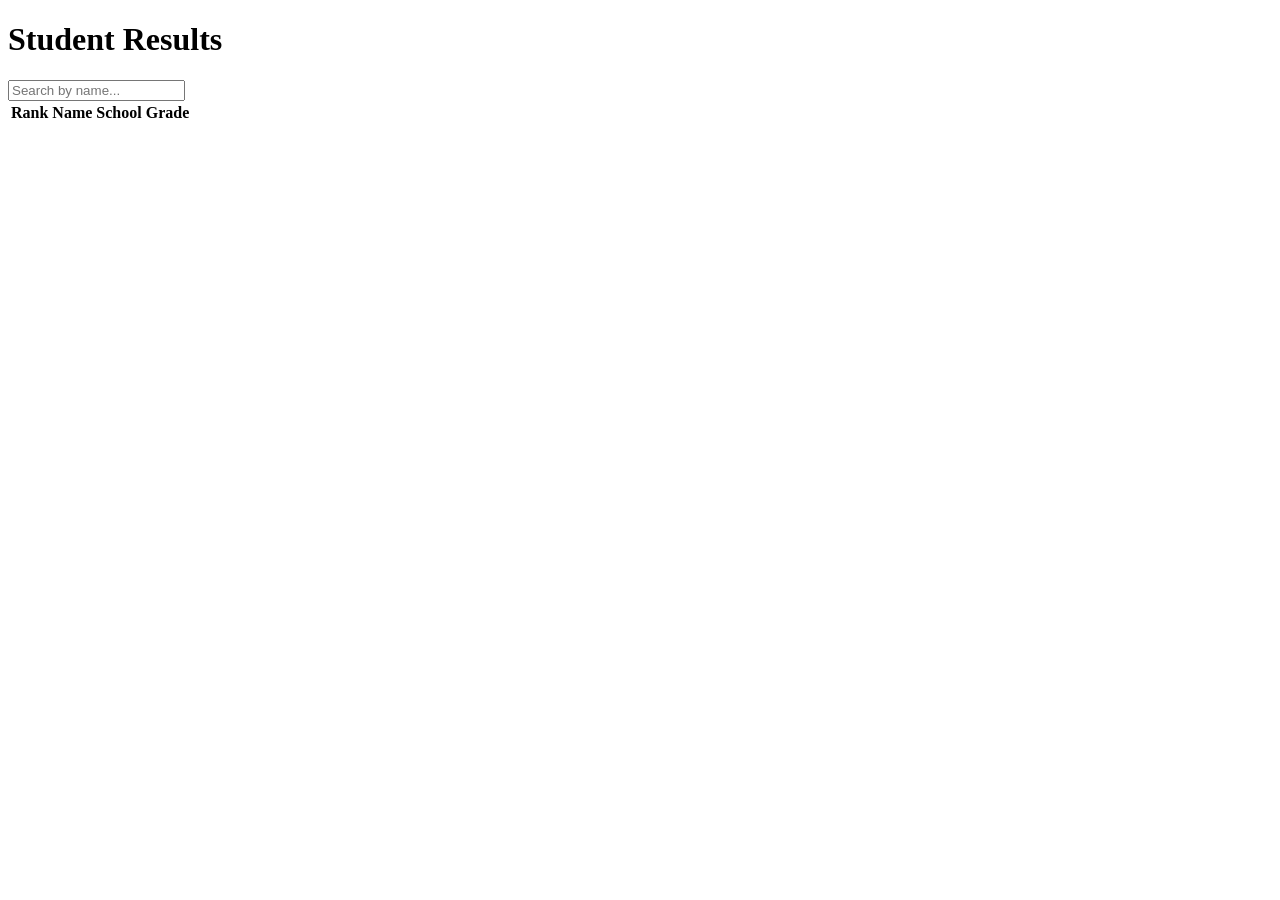
==== index.html @ 593d4961 "Create index.html" ====
<!DOCTYPE html>
<html lang="en">
<head>
    <meta charset="UTF-8">
    <title>Result Page</title>
    <link rel="stylesheet" href="style.css">
</head>
<body>

    <div class="container">
        <h1>Student Results</h1>

        <input type="text" id="searchInput" placeholder="Search by name..." />

        <table id="resultTable">
            <thead>
                <tr>
                    <th>Rank</th>
                    <th>Name</th>
                    <th>School</th>
                    <th>Grade</th>
                </tr>
            </thead>
            <tbody>
                <!-- Data will come from JS -->
            </tbody>
        </table>
    </div>

    <script src="script.js"></script>
</body>
</html>
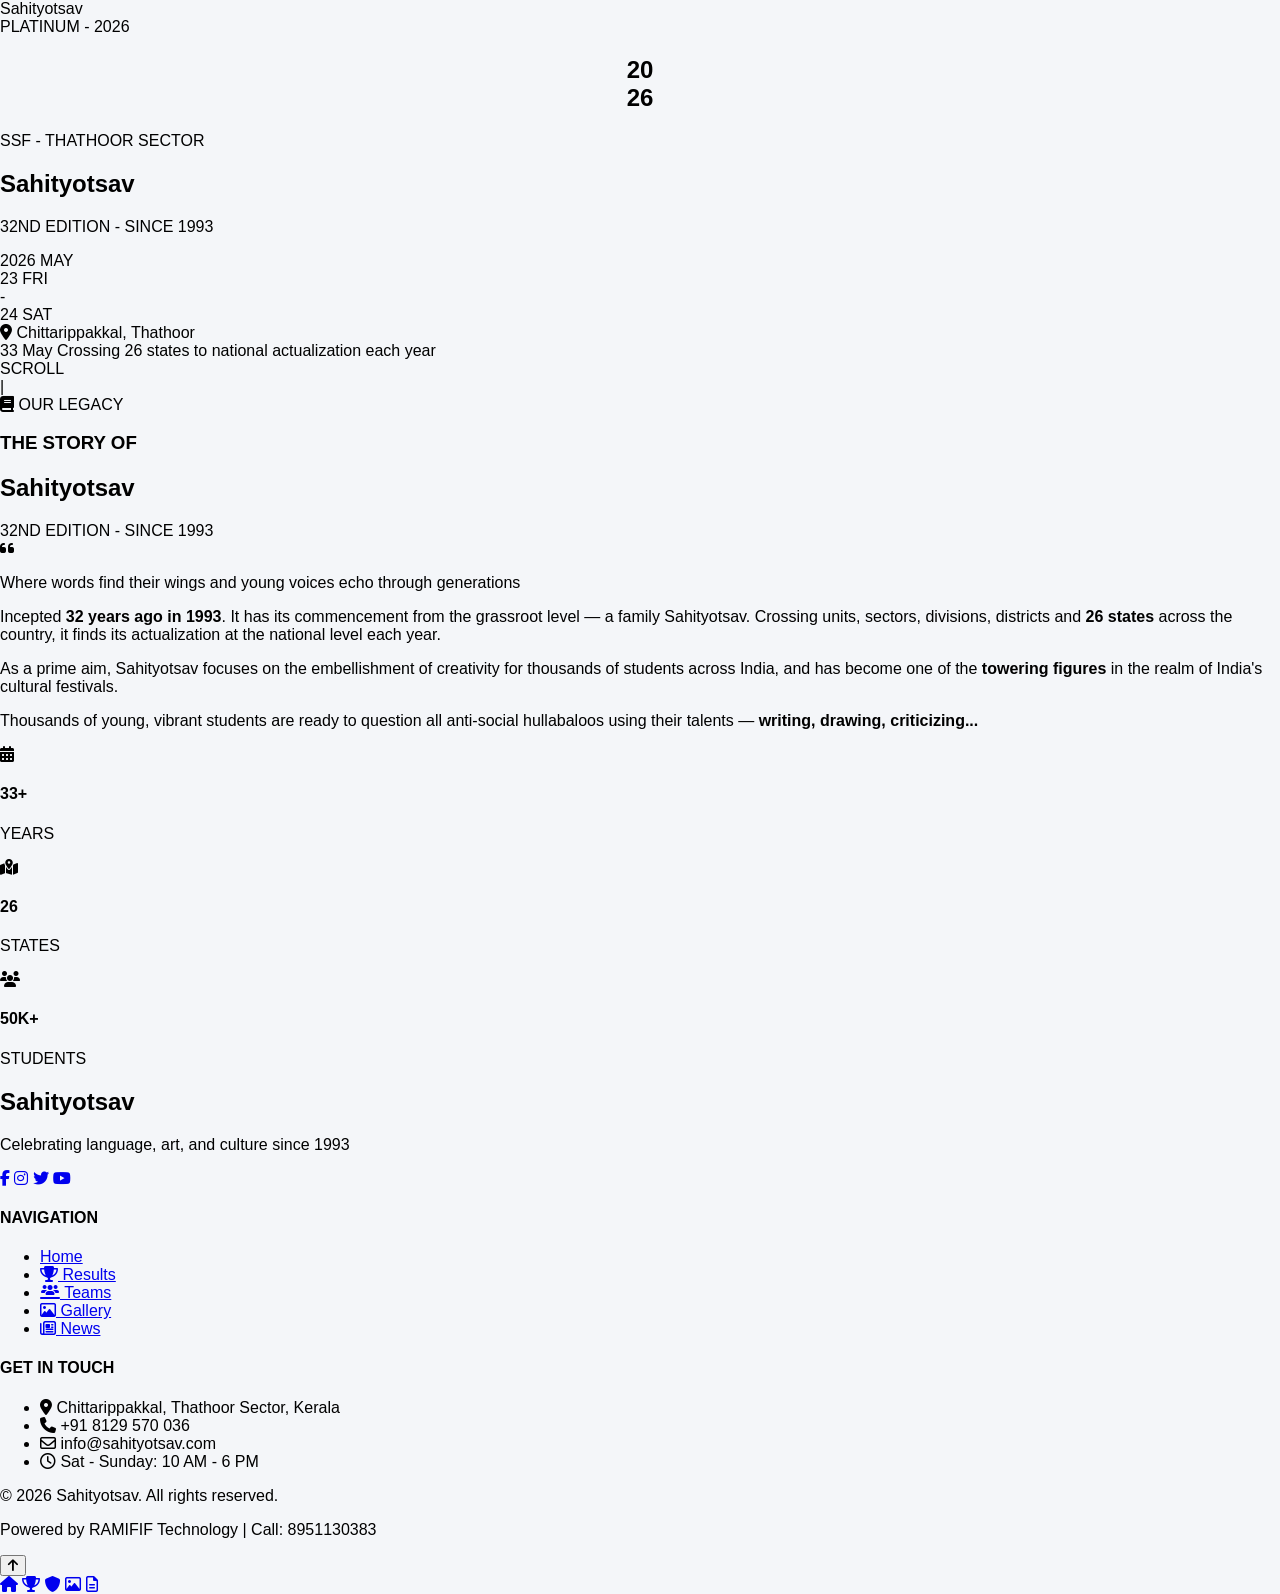
==== commit cdf308ac: "Update index.html" ====
--- a/index.html
+++ b/index.html
@@ -2,31 +2,156 @@
 <html lang="en">
 <head>
     <meta charset="UTF-8">
-    <title>Result Page</title>
+    <meta name="viewport" content="width=device-width, initial-scale=1.0">
+    <title>Sahityotsav 2026</title>
     <link rel="stylesheet" href="style.css">
+    <!-- Google Fonts -->
+    <link href="https://fonts.googleapis.com/css2?family=Great+Vibes&family=Inter:wght@300;400;600;800&family=Playfair+Display:wght@900&display=swap" rel="stylesheet">
+    <!-- FontAwesome for Icons -->
+    <link rel="stylesheet" href="https://cdnjs.cloudflare.com/ajax/libs/font-awesome/6.4.0/css/all.min.css">
 </head>
 <body>
 
-    <div class="container">
-        <h1>Student Results</h1>
+    <!-- Header -->
+    <header class="top-header">
+        <div class="logo-area">
+            <div class="logo-icon"></div>
+            <span class="brand-name">Sahityotsav</span>
+        </div>
+        <div class="header-right">
+            PLATINUM - 2026
+        </div>
+    </header>
 
-        <input type="text" id="searchInput" placeholder="Search by name..." />
+    <!-- Hero Section -->
+    <section class="hero">
+        <div class="mandala mandala-left"></div>
+        <div class="mandala mandala-right"></div>
+        
+        <h1 class="hero-year">20<br>26</h1>
+        <p class="subtitle">SSF - THATHOOR SECTOR</p>
+        
+        <h2 class="hero-brand">Sahityotsav</h2>
+        <p class="edition-text">32ND EDITION - SINCE 1993</p>
 
-        <table id="resultTable">
-            <thead>
-                <tr>
-                    <th>Rank</th>
-                    <th>Name</th>
-                    <th>School</th>
-                    <th>Grade</th>
-                </tr>
-            </thead>
-            <tbody>
-                <!-- Data will come from JS -->
-            </tbody>
-        </table>
-    </div>
+        <div class="date-card">
+            <div class="date-left">
+                <span class="year-small">2026</span>
+                <span class="month">MAY</span>
+            </div>
+            <div class="date-middle">
+                <span class="date-num">23</span>
+                <span class="day">FRI</span>
+            </div>
+            <div class="date-divider">-</div>
+            <div class="date-right">
+                <span class="date-num">24</span>
+                <span class="day">SAT</span>
+            </div>
+            <div class="location-bar">
+                <i class="fa-solid fa-location-dot"></i> Chittarippakkal, Thathoor
+            </div>
+        </div>
+
+        <div class="info-pill">
+            <span class="pill-highlight">33 May</span> Crossing 26 states to national actualization each year
+        </div>
+
+        <div class="scroll-indicator">
+            SCROLL <br> |
+        </div>
+    </section>
+
+    <!-- About / Story Section -->
+    <section class="about">
+        <div class="badge"><i class="fa-solid fa-book"></i> OUR LEGACY</div>
+        <h3 class="section-title">THE STORY OF</h3>
+        <h2 class="section-brand">Sahityotsav</h2>
+        <div class="badge badge-dark">32ND EDITION - SINCE 1993</div>
+
+        <div class="quote-block">
+            <i class="fa-solid fa-quote-left quote-icon"></i>
+            <p>Where words find their wings and young voices echo through generations</p>
+        </div>
+
+        <div class="text-content">
+            <p><span class="dropcap">I</span>ncepted <strong>32 years ago in 1993</strong>. It has its commencement from the grassroot level — a family Sahityotsav. Crossing units, sectors, divisions, districts and <strong>26 states</strong> across the country, it finds its actualization at the national level each year.</p>
+            <p>As a prime aim, Sahityotsav focuses on the embellishment of creativity for thousands of students across India, and has become one of the <strong>towering figures</strong> in the realm of India's cultural festivals.</p>
+            <p>Thousands of young, vibrant students are ready to question all anti-social hullabaloos using their talents — <strong>writing, drawing, criticizing...</strong></p>
+        </div>
+
+        <div class="stats-grid">
+            <div class="stat-item">
+                <i class="fa-solid fa-calendar-days"></i>
+                <h4>33+</h4>
+                <p>YEARS</p>
+            </div>
+            <div class="stat-item">
+                <i class="fa-solid fa-map-location-dot"></i>
+                <h4>26</h4>
+                <p>STATES</p>
+            </div>
+            <div class="stat-item">
+                <i class="fa-solid fa-users"></i>
+                <h4>50K+</h4>
+                <p>STUDENTS</p>
+            </div>
+        </div>
+    </section>
+
+    <!-- Footer -->
+    <footer class="main-footer">
+        <div class="footer-brand">
+            <h2>Sahityotsav</h2>
+            <p>Celebrating language, art, and culture since 1993</p>
+        </div>
+        <div class="social-icons">
+            <a href="#"><i class="fa-brands fa-facebook-f"></i></a>
+            <a href="#"><i class="fa-brands fa-instagram"></i></a>
+            <a href="#"><i class="fa-brands fa-twitter"></i></a>
+            <a href="#"><i class="fa-brands fa-youtube"></i></a>
+        </div>
+
+        <div class="footer-links-container">
+            <div class="footer-col">
+                <h4>NAVIGATION</h4>
+                <ul>
+                    <li><a href="#">Home</a></li>
+                    <li><a href="#"><i class="fa-solid fa-trophy"></i> Results</a></li>
+                    <li><a href="#"><i class="fa-solid fa-users-line"></i> Teams</a></li>
+                    <li><a href="#"><i class="fa-regular fa-image"></i> Gallery</a></li>
+                    <li><a href="#"><i class="fa-regular fa-newspaper"></i> News</a></li>
+                </ul>
+            </div>
+            <div class="footer-col">
+                <h4>GET IN TOUCH</h4>
+                <ul class="contact-info">
+                    <li><i class="fa-solid fa-location-dot"></i> Chittarippakkal, Thathoor Sector, Kerala</li>
+                    <li><i class="fa-solid fa-phone"></i> +91 8129 570 036</li>
+                    <li><i class="fa-regular fa-envelope"></i> info@sahityotsav.com</li>
+                    <li><i class="fa-regular fa-clock"></i> Sat - Sunday: 10 AM - 6 PM</li>
+                </ul>
+            </div>
+        </div>
+
+        <div class="footer-bottom">
+            <p>© 2026 Sahityotsav. All rights reserved.</p>
+            <p>Powered by <span class="highlight">RAMIFIF Technology</span> | Call: 8951130383</p>
+        </div>
+
+        <button id="backToTop" class="back-to-top"><i class="fa-solid fa-arrow-up"></i></button>
+    </footer>
+
+    <!-- Bottom Sticky Navigation -->
+    <nav class="bottom-nav">
+        <a href="#" class="nav-item active"><i class="fa-solid fa-house"></i></a>
+        <a href="#" class="nav-item"><i class="fa-solid fa-trophy"></i></a>
+        <a href="#" class="nav-item"><i class="fa-solid fa-shield"></i></a>
+        <a href="#" class="nav-item"><i class="fa-regular fa-image"></i></a>
+        <a href="#" class="nav-item"><i class="fa-regular fa-file-lines"></i></a>
+    </nav>
 
     <script src="script.js"></script>
 </body>
 </html>
+
--- a/style.css
+++ b/style.css
@@ -0,0 +1,51 @@
+body {
+    font-family: Arial, sans-serif;
+    background: #f4f6f9;
+    margin: 0;
+    padding: 0;
+}
+
+.container {
+    width: 90%;
+    max-width: 900px;
+    margin: 40px auto;
+    background: #fff;
+    padding: 20px;
+    border-radius: 10px;
+    box-shadow: 0 0 10px rgba(0,0,0,0.1);
+}
+
+h1 {
+    text-align: center;
+}
+
+#searchInput {
+    width: 100%;
+    padding: 10px;
+    margin-bottom: 15px;
+    border-radius: 5px;
+    border: 1px solid #ccc;
+}
+
+table {
+    width: 100%;
+    border-collapse: collapse;
+}
+
+th, td {
+    padding: 12px;
+    text-align: center;
+}
+
+th {
+    background-color: #007bff;
+    color: white;
+}
+
+tr:nth-child(even) {
+    background-color: #f2f2f2;
+}
+
+tr:hover {
+    background-color: #ddd;
+}
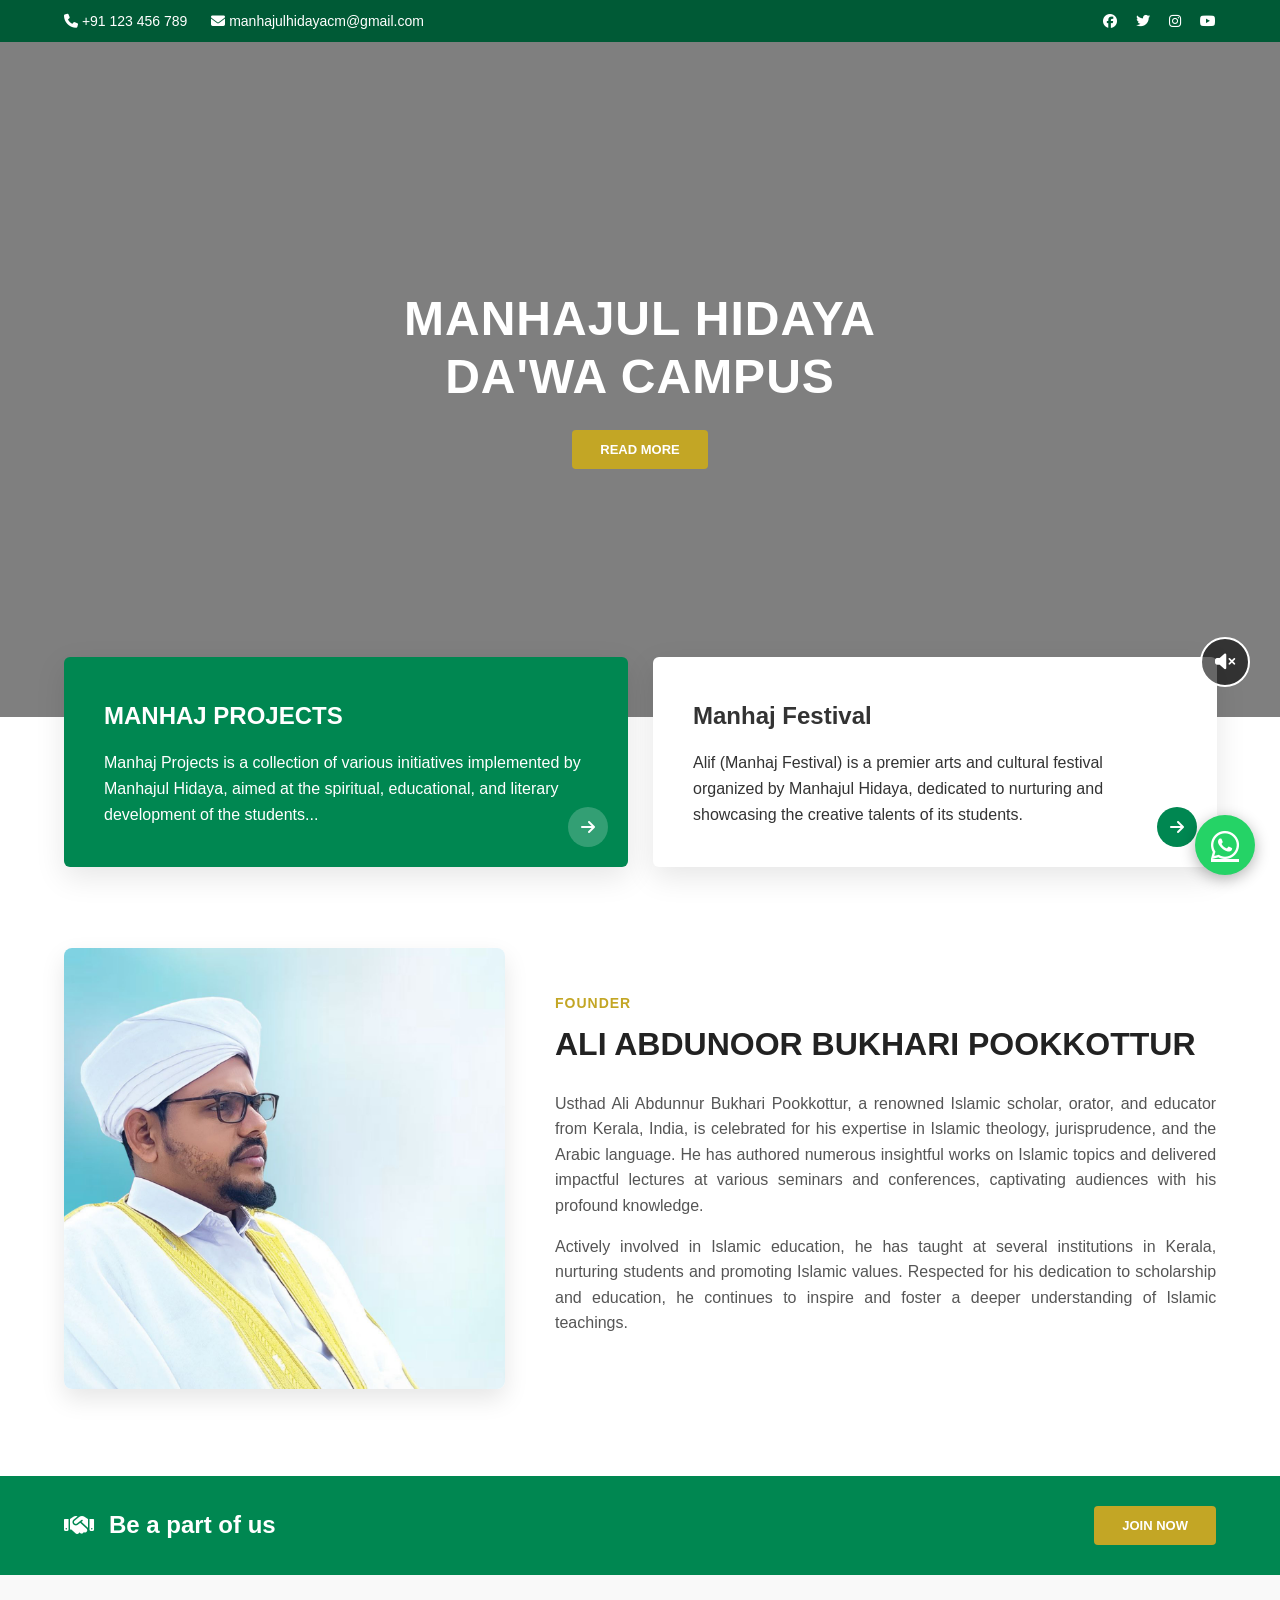
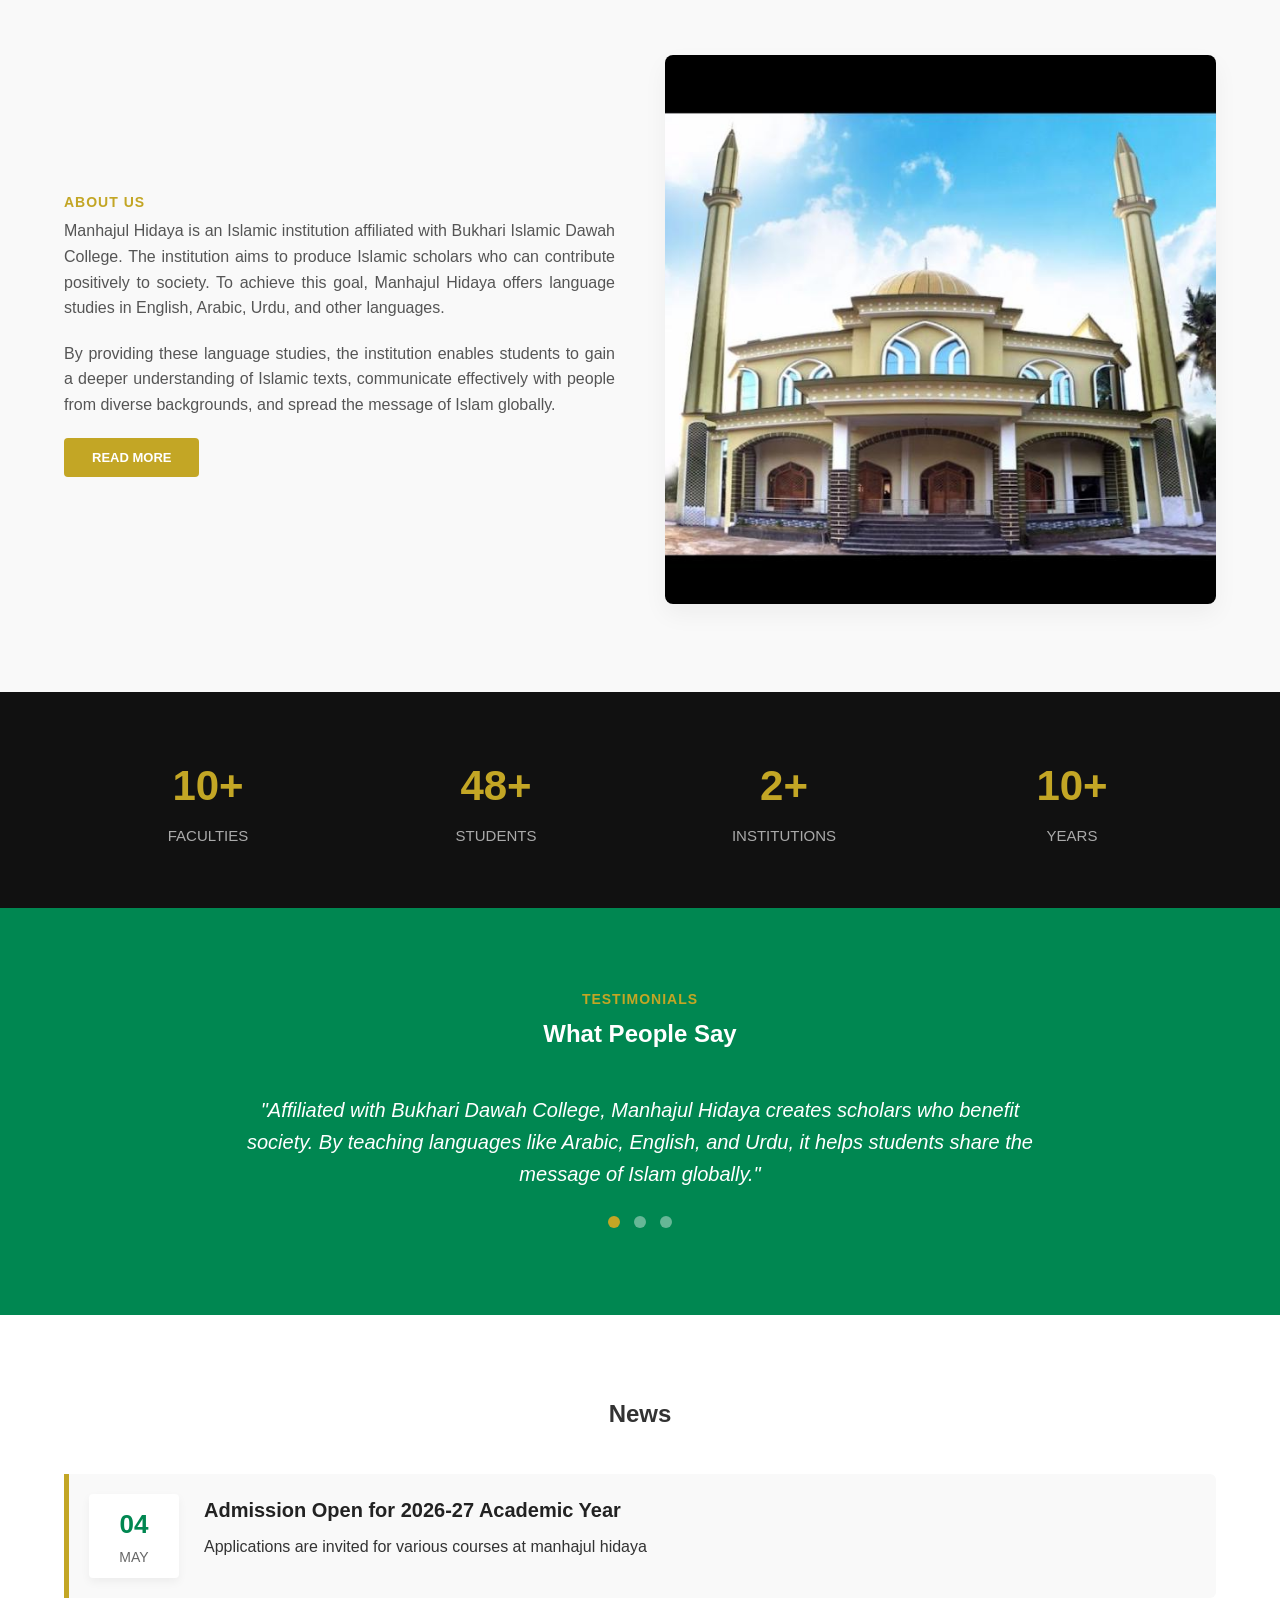
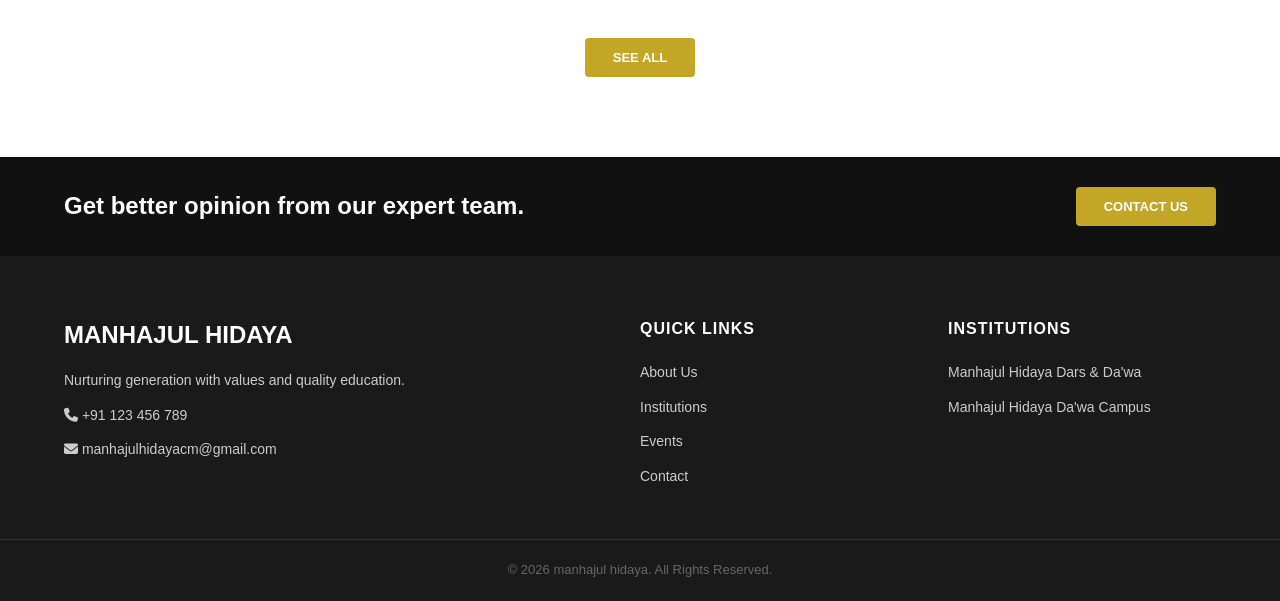
==== commit 17db9e40: "Add files via upload" ====
--- a/index.html
+++ b/index.html
@@ -1,157 +1,205 @@
 <!DOCTYPE html>
-<html lang="en">
+<html lang="ml">
 <head>
     <meta charset="UTF-8">
     <meta name="viewport" content="width=device-width, initial-scale=1.0">
-    <title>Sahityotsav 2026</title>
+    <title>Manhajul Hidaya Dars & Da'wa</title>
     <link rel="stylesheet" href="style.css">
-    <!-- Google Fonts -->
-    <link href="https://fonts.googleapis.com/css2?family=Great+Vibes&family=Inter:wght@300;400;600;800&family=Playfair+Display:wght@900&display=swap" rel="stylesheet">
-    <!-- FontAwesome for Icons -->
     <link rel="stylesheet" href="https://cdnjs.cloudflare.com/ajax/libs/font-awesome/6.4.0/css/all.min.css">
 </head>
 <body>
 
-    <!-- Header -->
     <header class="top-header">
-        <div class="logo-area">
-            <div class="logo-icon"></div>
-            <span class="brand-name">Sahityotsav</span>
-        </div>
-        <div class="header-right">
-            PLATINUM - 2026
+        <div class="container header-flex">
+            <div class="contact-info">
+                <span><i class="fas fa-phone"></i> +91 123 456 789</span>
+                <span><i class="fas fa-envelope"></i> manhajulhidayacm@gmail.com</span>
+            </div>
+            <div class="social-links">
+                <a href="#"><i class="fab fa-facebook"></i></a>
+                <a href="#"><i class="fab fa-twitter"></i></a>
+                <a href="#"><i class="fab fa-instagram"></i></a>
+                <a href="#"><i class="fab fa-youtube"></i></a>
+            </div>
         </div>
     </header>
 
-    <!-- Hero Section -->
-    <section class="hero">
-        <div class="mandala mandala-left"></div>
-        <div class="mandala mandala-right"></div>
+    <section class="hero-section">
+        <video id="bgVideo" class="bg-video" autoplay loop muted playsinline>
+            <source src="manhajul.webm" type="video/webm">
+        </video>
         
-        <h1 class="hero-year">20<br>26</h1>
-        <p class="subtitle">SSF - THATHOOR SECTOR</p>
+        <div class="overlay"></div>
         
-        <h2 class="hero-brand">Sahityotsav</h2>
-        <p class="edition-text">32ND EDITION - SINCE 1993</p>
-
-        <div class="date-card">
-            <div class="date-left">
-                <span class="year-small">2026</span>
-                <span class="month">MAY</span>
-            </div>
-            <div class="date-middle">
-                <span class="date-num">23</span>
-                <span class="day">FRI</span>
-            </div>
-            <div class="date-divider">-</div>
-            <div class="date-right">
-                <span class="date-num">24</span>
-                <span class="day">SAT</span>
-            </div>
-            <div class="location-bar">
-                <i class="fa-solid fa-location-dot"></i> Chittarippakkal, Thathoor
-            </div>
-        </div>
-
-        <div class="info-pill">
-            <span class="pill-highlight">33 May</span> Crossing 26 states to national actualization each year
-        </div>
-
-        <div class="scroll-indicator">
-            SCROLL <br> |
-        </div>
-    </section>
-
-    <!-- About / Story Section -->
-    <section class="about">
-        <div class="badge"><i class="fa-solid fa-book"></i> OUR LEGACY</div>
-        <h3 class="section-title">THE STORY OF</h3>
-        <h2 class="section-brand">Sahityotsav</h2>
-        <div class="badge badge-dark">32ND EDITION - SINCE 1993</div>
-
-        <div class="quote-block">
-            <i class="fa-solid fa-quote-left quote-icon"></i>
-            <p>Where words find their wings and young voices echo through generations</p>
-        </div>
-
-        <div class="text-content">
-            <p><span class="dropcap">I</span>ncepted <strong>32 years ago in 1993</strong>. It has its commencement from the grassroot level — a family Sahityotsav. Crossing units, sectors, divisions, districts and <strong>26 states</strong> across the country, it finds its actualization at the national level each year.</p>
-            <p>As a prime aim, Sahityotsav focuses on the embellishment of creativity for thousands of students across India, and has become one of the <strong>towering figures</strong> in the realm of India's cultural festivals.</p>
-            <p>Thousands of young, vibrant students are ready to question all anti-social hullabaloos using their talents — <strong>writing, drawing, criticizing...</strong></p>
-        </div>
-
-        <div class="stats-grid">
-            <div class="stat-item">
-                <i class="fa-solid fa-calendar-days"></i>
-                <h4>33+</h4>
-                <p>YEARS</p>
-            </div>
-            <div class="stat-item">
-                <i class="fa-solid fa-map-location-dot"></i>
-                <h4>26</h4>
-                <p>STATES</p>
-            </div>
-            <div class="stat-item">
-                <i class="fa-solid fa-users"></i>
-                <h4>50K+</h4>
-                <p>STUDENTS</p>
-            </div>
-        </div>
-    </section>
-
-    <!-- Footer -->
-    <footer class="main-footer">
-        <div class="footer-brand">
-            <h2>Sahityotsav</h2>
-            <p>Celebrating language, art, and culture since 1993</p>
-        </div>
-        <div class="social-icons">
-            <a href="#"><i class="fa-brands fa-facebook-f"></i></a>
-            <a href="#"><i class="fa-brands fa-instagram"></i></a>
-            <a href="#"><i class="fa-brands fa-twitter"></i></a>
-            <a href="#"><i class="fa-brands fa-youtube"></i></a>
-        </div>
-
-        <div class="footer-links-container">
+        <button id="muteBtn" class="audio-btn">
+            <i class="fas fa-volume-mute"></i>
+        </button>
+        
+        <div class="container hero-content animate-fade-in">
+            <h1>MANHAJUL HIDAYA<br>DA'WA CAMPUS</h1>
+            <button class="btn-yellow">Read More</button>
+        </div>
+    </section>
+
+    <section class="info-cards-section">
+        <div class="container cards-grid">
+            <div class="info-card green-card scroll-animate slide-left">
+                <h3>MANHAJ PROJECTS</h3>
+                <p>Manhaj Projects is a collection of various initiatives implemented by Manhajul Hidaya, aimed at the spiritual, educational, and literary development of the students...</p>
+                <div class="arrow-icon"><i class="fas fa-arrow-right"></i></div>
+            </div>
+            <div class="info-card light-card scroll-animate slide-right">
+                <h3>Manhaj Festival</h3>
+                <p>Alif (Manhaj Festival) is a premier arts and cultural festival organized by Manhajul Hidaya, dedicated to nurturing and showcasing the creative talents of its students.</p>
+                <div class="arrow-icon green-arrow"><i class="fas fa-arrow-right"></i></div>
+            </div>
+        </div>
+    </section>
+
+    <section class="director-section">
+        <div class="container director-grid">
+            <div class="director-image scroll-animate slide-left">
+                <img src="usthad.jpg" alt="Director">
+            </div>
+            <div class="director-text scroll-animate slide-right">
+                <span class="sub-title">FOUNDER</span>
+                <h2>ALI ABDUNOOR BUKHARI POOKKOTTUR</h2>
+                <p>Usthad Ali Abdunnur Bukhari Pookkottur, a renowned Islamic scholar, orator, and educator from Kerala, India, is celebrated for his expertise in Islamic theology, jurisprudence, and the Arabic language. He has authored numerous insightful works on Islamic topics and delivered impactful lectures at various seminars and conferences, captivating audiences with his profound knowledge.</p>
+                <p>Actively involved in Islamic education, he has taught at several institutions in Kerala, nurturing students and promoting Islamic values. Respected for his dedication to scholarship and education, he continues to inspire and foster a deeper understanding of Islamic teachings.</p>
+            </div>
+        </div>
+    </section>
+
+    <section class="join-banner scroll-animate fade-in">
+        <div class="container banner-flex">
+            <div class="banner-text">
+                <i class="fas fa-handshake"></i>
+                <span>Be a part of us</span>
+            </div>
+            <button class="btn-yellow">Join Now</button>
+        </div>
+    </section>
+
+    <section class="about-section">
+        <div class="container about-grid">
+            <div class="about-text scroll-animate slide-left">
+                <span class="sub-title">ABOUT US</span>
+                <p>Manhajul Hidaya is an Islamic institution affiliated with Bukhari Islamic Dawah College. The institution aims to produce Islamic scholars who can contribute positively to society. To achieve this goal, Manhajul Hidaya offers language studies in English, Arabic, Urdu, and other languages.</p>
+                <p>By providing these language studies, the institution enables students to gain a deeper understanding of Islamic texts, communicate effectively with people from diverse backgrounds, and spread the message of Islam globally.</p>
+                <button class="btn-yellow">Read More</button>
+            </div>
+            <div class="about-image scroll-animate slide-right">
+                <img src="dars.jpg" alt="About Campus">
+            </div>
+        </div>
+    </section>
+
+
+    <section class="counter-section">
+        <div class="container counter-grid">
+            <div class="counter-item scroll-animate scale-up">
+                <h3>10+</h3>
+                <p>Faculties</p>
+            </div>
+            <div class="counter-item scroll-animate scale-up">
+                <h3>48+</h3>
+                <p>Students</p>
+            </div>
+            <div class="counter-item scroll-animate scale-up">
+                <h3>2+</h3>
+                <p>Institutions</p>
+            </div>
+            <div class="counter-item scroll-animate scale-up">
+                <h3>10+</h3>
+                <p>Years</p>
+            </div>
+        </div>
+    </section>
+
+    <section class="testimonial-section scroll-animate fade-in">
+        <div class="container text-center">
+            <span class="sub-title" style="color: var(--yellow-gold);">TESTIMONIALS</span>
+            <h2>What People Say</h2>
+            
+            <div class="testimonial-slider">
+                <div class="slide active">
+                    <p>"Affiliated with Bukhari Dawah College, Manhajul Hidaya creates scholars who benefit society. By teaching languages like Arabic, English, and Urdu, it helps students share the message of Islam globally."</p>
+                </div>
+                <div class="slide">
+                    <p>"Manhajul Hidaya teaches Arabic, English, and Urdu. This language training helps students deeply understand Islamic texts and communicate effectively with people worldwide."</p>
+                </div>
+                <div class="slide">
+                    <p>"The goal of Manhajul Hidaya is to raise inspiring Islamic scholars. Through multilingual education, it prepares students to spread the message of Islam across the globe."</p>
+                </div>
+            </div>
+            <div class="slider-dots">
+                <span class="dot active" onclick="currentSlide(0)"></span>
+                <span class="dot" onclick="currentSlide(1)"></span>
+                <span class="dot" onclick="currentSlide(2)"></span>
+            </div>
+        </div>
+    </section>
+
+    <section class="news-section">
+        <div class="container">
+            <h2 class="text-center scroll-animate fade-in">News</h2>
+            <div class="news-list scroll-animate slide-up">
+                <div class="news-item">
+                    <div class="date-box">04 <span>May</span></div>
+                    <div class="news-details">
+                        <h4>Admission Open for 2026-27 Academic Year</h4>
+                        <p>Applications are invited for various courses at manhajul hidaya</p>
+                    </div>
+                </div>
+            </div>
+            <div class="text-center scroll-animate slide-up">
+                <button class="btn-yellow">See All</button>
+            </div>
+        </div>
+    </section>
+
+    <section class="cta-banner scroll-animate fade-in">
+        <div class="container banner-flex">
+            <h2>Get better opinion from our expert team.</h2>
+            <button class="btn-yellow">Contact Us</button>
+        </div>
+    </section>
+
+    <footer>
+        <div class="container footer-grid">
+            <div class="footer-col logo-col">
+                <h2 class="footer-logo">MANHAJUL HIDAYA</h2>
+                <p>Nurturing generation with values and quality education.</p>
+                <p><i class="fas fa-phone"></i> +91 123 456 789</p>
+                <p><i class="fas fa-envelope"></i> manhajulhidayacm@gmail.com</p>
+            </div>
             <div class="footer-col">
-                <h4>NAVIGATION</h4>
+                <h4>Quick Links</h4>
                 <ul>
-                    <li><a href="#">Home</a></li>
-                    <li><a href="#"><i class="fa-solid fa-trophy"></i> Results</a></li>
-                    <li><a href="#"><i class="fa-solid fa-users-line"></i> Teams</a></li>
-                    <li><a href="#"><i class="fa-regular fa-image"></i> Gallery</a></li>
-                    <li><a href="#"><i class="fa-regular fa-newspaper"></i> News</a></li>
+                    <li><a href="#">About Us</a></li>
+                    <li><a href="#">Institutions</a></li>
+                    <li><a href="#">Events</a></li>
+                    <li><a href="#">Contact</a></li>
                 </ul>
             </div>
             <div class="footer-col">
-                <h4>GET IN TOUCH</h4>
-                <ul class="contact-info">
-                    <li><i class="fa-solid fa-location-dot"></i> Chittarippakkal, Thathoor Sector, Kerala</li>
-                    <li><i class="fa-solid fa-phone"></i> +91 8129 570 036</li>
-                    <li><i class="fa-regular fa-envelope"></i> info@sahityotsav.com</li>
-                    <li><i class="fa-regular fa-clock"></i> Sat - Sunday: 10 AM - 6 PM</li>
+                <h4>Institutions</h4>
+                <ul>
+                    <li><a href="#">Manhajul Hidaya Dars & Da'wa</a></li>
+                    <li><a href="#">Manhajul Hidaya Da'wa Campus</a></li>
                 </ul>
             </div>
         </div>
-
-        <div class="footer-bottom">
-            <p>© 2026 Sahityotsav. All rights reserved.</p>
-            <p>Powered by <span class="highlight">RAMIFIF Technology</span> | Call: 8951130383</p>
-        </div>
-
-        <button id="backToTop" class="back-to-top"><i class="fa-solid fa-arrow-up"></i></button>
+        <div class="footer-bottom text-center">
+            <p>&copy; 2026 manhajul 
+            hidaya. All Rights Reserved.</p>
+        </div>
     </footer>
 
-    <!-- Bottom Sticky Navigation -->
-    <nav class="bottom-nav">
-        <a href="#" class="nav-item active"><i class="fa-solid fa-house"></i></a>
-        <a href="#" class="nav-item"><i class="fa-solid fa-trophy"></i></a>
-        <a href="#" class="nav-item"><i class="fa-solid fa-shield"></i></a>
-        <a href="#" class="nav-item"><i class="fa-regular fa-image"></i></a>
-        <a href="#" class="nav-item"><i class="fa-regular fa-file-lines"></i></a>
-    </nav>
+    <a href="https://wa.me/+919895580156" class="whatsapp-float" target="_blank">
+        <i class="fab fa-whatsapp"></i>
+    </a>
 
     <script src="script.js"></script>
 </body>
 </html>
-
--- a/style.css
+++ b/style.css
@@ -1,51 +1,397 @@
-body {
-    font-family: Arial, sans-serif;
-    background: #f4f6f9;
+/* VARIABLES & RESETS */
+:root {
+    --primary-green: #008751;
+    --dark-green: #005a36;
+    --light-bg: #f9f9f9;
+    --yellow-gold: #c3a625;
+    --text-color: #333;
+    --white: #ffffff;
+}
+
+* {
     margin: 0;
     padding: 0;
+    box-sizing: border-box;
+    font-family: 'Segoe UI', Tahoma, Geneva, Verdana, sans-serif;
+}
+
+body {
+    color: var(--text-color);
+    background-color: var(--white);
+    line-height: 1.6;
+    overflow-x: hidden;
 }
 
 .container {
     width: 90%;
-    max-width: 900px;
-    margin: 40px auto;
-    background: #fff;
+    max-width: 1200px;
+    margin: 0 auto;
+}
+
+.text-center { text-align: center; }
+
+.sub-title {
+    color: var(--yellow-gold);
+    text-transform: uppercase;
+    font-weight: 600;
+    font-size: 14px;
+    letter-spacing: 1px;
+    display: block;
+    margin-bottom: 5px;
+}
+
+/* BUTTONS */
+.btn-yellow {
+    background-color: var(--yellow-gold);
+    color: var(--white);
+    border: none;
+    padding: 12px 28px;
+    font-weight: 600;
+    cursor: pointer;
+    transition: all 0.3s ease;
+    text-transform: uppercase;
+    font-size: 13px;
+    border-radius: 4px;
+}
+.btn-yellow:hover {
+    background-color: #aa901e;
+    transform: translateY(-2px);
+    box-shadow: 0 4px 10px rgba(0,0,0,0.15);
+}
+
+/* TOP HEADER */
+.top-header {
+    background-color: var(--dark-green);
+    color: var(--white);
+    padding: 10px 0;
+    font-size: 14px;
+}
+.header-flex {
+    display: flex;
+    justify-content: space-between;
+    align-items: center;
+}
+.contact-info span {
+    margin-right: 20px;
+}
+.social-links a {
+    color: var(--white);
+    margin-left: 15px;
+    text-decoration: none;
+    transition: 0.3s;
+}
+.social-links a:hover {
+    color: var(--yellow-gold);
+}
+
+/* HERO SECTION */
+.hero-section {
+    position: relative;
+    overflow: hidden;
+    width: 100%;
+    height: 75vh;
+    display: flex;
+    align-items: center;
+    justify-content: center;
+}
+
+.bg-video {
+    position: absolute;
+    top: 0;
+    left: 0;
+    width: 100%;
+    height: 100%;
+    object-fit: cover;
+    z-index: -1;
+}
+
+.overlay {
+    position: absolute;
+    top: 0; left: 0; width: 100%; height: 100%;
+    background: rgba(0, 0, 0, 0.5);
+    z-index: 0;
+}
+
+.hero-content {
+    position: relative;
+    color: var(--white);
+    z-index: 1;
+    text-align: center;
+}
+.hero-content h1 {
+    font-size: 48px;
+    line-height: 1.2;
+    margin-bottom: 25px;
+    font-weight: 700;
+    letter-spacing: 1px;
+}
+
+/* AUDIO BUTTON */
+.audio-btn {
+    position: absolute;
+    bottom: 30px;
+    right: 30px;
+    z-index: 10;
+    background-color: rgba(0, 0, 0, 0.6);
+    color: var(--white);
+    border: 2px solid var(--white);
+    border-radius: 50%;
+    width: 50px;
+    height: 50px;
+    font-size: 18px;
+    cursor: pointer;
+    display: flex;
+    align-items: center;
+    justify-content: center;
+    transition: all 0.3s ease;
+}
+.audio-btn:hover {
+    background-color: var(--primary-green);
+    border-color: var(--primary-green);
+    transform: scale(1.1);
+}
+
+/* INFO CARDS */
+.info-cards-section {
+    margin-top: -60px;
+    position: relative;
+    z-index: 5;
+}
+.cards-grid {
+    display: grid;
+    grid-template-columns: 1fr 1fr;
+    gap: 25px;
+}
+.info-card {
+    padding: 40px;
+    box-shadow: 0 10px 30px rgba(0,0,0,0.1);
+    position: relative;
+    border-radius: 6px;
+    transition: transform 0.3s ease;
+}
+.info-card:hover {
+    transform: translateY(-5px);
+}
+.green-card {
+    background-color: var(--primary-green);
+    color: var(--white);
+}
+.light-card {
+    background-color: var(--white);
+    color: var(--text-color);
+}
+.info-card h3 {
+    margin-bottom: 15px;
+    font-size: 24px;
+}
+.arrow-icon {
+    position: absolute;
+    bottom: 20px; right: 20px;
+    background: rgba(255,255,255,0.2);
+    width: 40px; height: 40px;
+    border-radius: 50%;
+    display: flex; align-items: center; justify-content: center;
+}
+.green-arrow {
+    background: var(--primary-green);
+    color: var(--white);
+}
+
+/* DIRECTOR'S MESSAGE */
+.director-section {
+    padding: 80px 0;
+}
+.director-grid {
+    display: grid;
+    grid-template-columns: 1fr 1.5fr;
+    gap: 50px;
+    align-items: center;
+}
+.director-image img {
+    width: 100%;
+    border-radius: 8px;
+    box-shadow: 0 10px 25px rgba(0,0,0,0.1);
+}
+.director-text h2 {
+    font-size: 32px;
+    color: #222;
+    margin-bottom: 20px;
+}
+.director-text p {
+    margin-bottom: 15px;
+    color: #555;
+    text-align: justify;
+}
+
+/* JOIN BANNER & CTA BANNER */
+.join-banner, .cta-banner {
+    background-color: var(--primary-green);
+    color: var(--white);
+    padding: 30px 0;
+}
+.cta-banner {
+    background-color: #111;
+}
+.banner-flex {
+    display: flex;
+    justify-content: space-between;
+    align-items: center;
+}
+.banner-text {
+    display: flex;
+    align-items: center;
+    font-size: 24px;
+    font-weight: 600;
+}
+.banner-text i { margin-right: 15px; }
+
+/* ABOUT SECTION */
+.about-section {
+    padding: 80px 0;
+    background-color: var(--light-bg);
+}
+.about-grid {
+    display: grid;
+    grid-template-columns: 1fr 1fr;
+    gap: 50px;
+    align-items: center;
+}
+.about-text p { margin-bottom: 20px; color: #555; text-align: justify; }
+.about-image img { width: 100%; border-radius: 8px; box-shadow: 0 10px 25px rgba(0,0,0,0.05); }
+
+/* COUNTER SECTION */
+.counter-section {
+    background-color: #111;
+    color: var(--white);
+    padding: 60px 0;
+}
+.counter-grid {
+    display: grid;
+    grid-template-columns: repeat(4, 1fr);
+    text-align: center;
+}
+.counter-item h3 { font-size: 42px; color: var(--yellow-gold); margin-bottom: 5px; }
+.counter-item p { font-size: 15px; color: #aaa; text-transform: uppercase; }
+
+/* TESTIMONIALS */
+.testimonial-section {
+    padding: 80px 0;
+    background-color: var(--primary-green);
+    color: var(--white);
+    position: relative;
+}
+.testimonial-slider { max-width: 800px; margin: 40px auto 20px; height: auto; position: relative; }
+.slide { display: none; text-align: center; }
+.slide.active { display: block; animation: fadeIn 0.5s ease; }
+.slide p { font-size: 20px; font-style: italic; line-height: 1.6; }
+
+.slider-dots { text-center: center; margin-top: 20px; }
+.dot {
+    cursor: pointer;
+    height: 12px; width: 12px;
+    margin: 0 5px;
+    background-color: rgba(255,255,255,0.4);
+    border-radius: 50%;
+    display: inline-block;
+    transition: 0.3s;
+}
+.dot.active, .dot:hover { background-color: var(--yellow-gold); }
+
+/* NEWS SECTION */
+.news-section { padding: 80px 0; }
+.news-list { margin: 40px 0; }
+.news-item {
+    display: flex;
+    background: var(--light-bg);
+    margin-bottom: 20px;
     padding: 20px;
-    border-radius: 10px;
-    box-shadow: 0 0 10px rgba(0,0,0,0.1);
-}
-
-h1 {
+    border-left: 5px solid var(--yellow-gold);
+    border-radius: 0 6px 6px 0;
+    transition: transform 0.3s;
+}
+.news-item:hover { transform: translateX(5px); }
+.date-box {
+    background: var(--white);
+    padding: 10px 25px;
     text-align: center;
-}
-
-#searchInput {
-    width: 100%;
-    padding: 10px;
-    margin-bottom: 15px;
-    border-radius: 5px;
-    border: 1px solid #ccc;
-}
-
-table {
-    width: 100%;
-    border-collapse: collapse;
-}
-
-th, td {
-    padding: 12px;
-    text-align: center;
-}
-
-th {
-    background-color: #007bff;
+    font-size: 26px;
+    font-weight: bold;
+    margin-right: 25px;
+    box-shadow: 0 4px 10px rgba(0,0,0,0.05);
+    border-radius: 4px;
+    color: var(--primary-green);
+    min-width: 90px;
+}
+.date-box span { display: block; font-size: 14px; font-weight: normal; color: #666; text-transform: uppercase; }
+.news-details h4 { margin-bottom: 8px; font-size: 20px; color: #222; }
+
+/* FOOTER */
+footer { background-color: #1a1a1a; color: #ccc; padding: 60px 0 20px; font-size: 14px; }
+.footer-grid { display: grid; grid-template-columns: 2fr 1fr 1fr; gap: 40px; margin-bottom: 40px; }
+.footer-col h4 { color: var(--white); margin-bottom: 20px; font-size: 16px; text-transform: uppercase; letter-spacing: 1px; }
+.footer-col ul { list-style: none; }
+.footer-col ul li { margin-bottom: 12px; }
+.footer-col ul li a { color: #ccc; text-decoration: none; transition: 0.3s; }
+.footer-col ul li a:hover { color: var(--yellow-gold); padding-left: 5px; }
+.logo-col p { margin-bottom: 12px; }
+.footer-logo { color: var(--white); margin-bottom: 15px; font-size: 24px; }
+.footer-bottom { border-top: 1px solid #333; padding-top: 20px; font-size: 13px; color: #666; }
+
+/* WHATSAPP FLOAT */
+.whatsapp-float {
+    position: fixed;
+    bottom: 25px; right: 25px;
+    background-color: #25d366;
     color: white;
-}
-
-tr:nth-child(even) {
-    background-color: #f2f2f2;
-}
-
-tr:hover {
-    background-color: #ddd;
-}
+    width: 60px; height: 60px;
+    border-radius: 50%;
+    display: flex; align-items: center; justify-content: center;
+    font-size: 32px;
+    box-shadow: 0 4px 15px rgba(0,0,0,0.3);
+    z-index: 100;
+    transition: 0.3s;
+}
+.whatsapp-float:hover { transform: scale(1.1); }
+
+/* --- ANIMATIONS SYSTEM (CSS) --- */
+
+/* Static Load Animation */
+.animate-fade-in {
+    animation: fadeIn 1s ease-out forwards;
+}
+
+@keyframes fadeIn {
+    from { opacity: 0; transform: translateY(20px); }
+    to { opacity: 1; transform: translateY(0); }
+}
+
+/* Scroll Trigger Classes (Initially Hidden) */
+.scroll-animate {
+    opacity: 0;
+    transition: all 0.8s cubic-bezier(0.25, 0.46, 0.45, 0.94);
+    will-change: transform, opacity;
+}
+
+.slide-up { transform: translateY(50px); }
+.slide-left { transform: translateX(-50px); }
+.slide-right { transform: translateX(50px); }
+.scale-up { transform: scale(0.9); }
+.fade-in { transform: translateY(0); }
+
+/* Active States applied by JS */
+.scroll-animate.animated {
+    opacity: 1;
+    transform: translate(0) scale(1);
+}
+
+/* RESPONSIVE DESIGN */
+@media (max-width: 768px) {
+    .cards-grid, .director-grid, .about-grid, .footer-grid { grid-template-columns: 1fr; gap: 30px; }
+    .counter-grid { grid-template-columns: 1fr 1fr; gap: 30px; }
+    .banner-flex { flex-direction: column; text-align: center; gap: 20px; }
+    .header-flex { flex-direction: column; gap: 10px; text-align: center; }
+    .contact-info span { display: block; margin: 5px 0; }
+    .hero-content h1 { font-size: 32px; }
+    .info-cards-section { margin-top: -30px; }
+    .slide p { font-size: 16px; }
+}
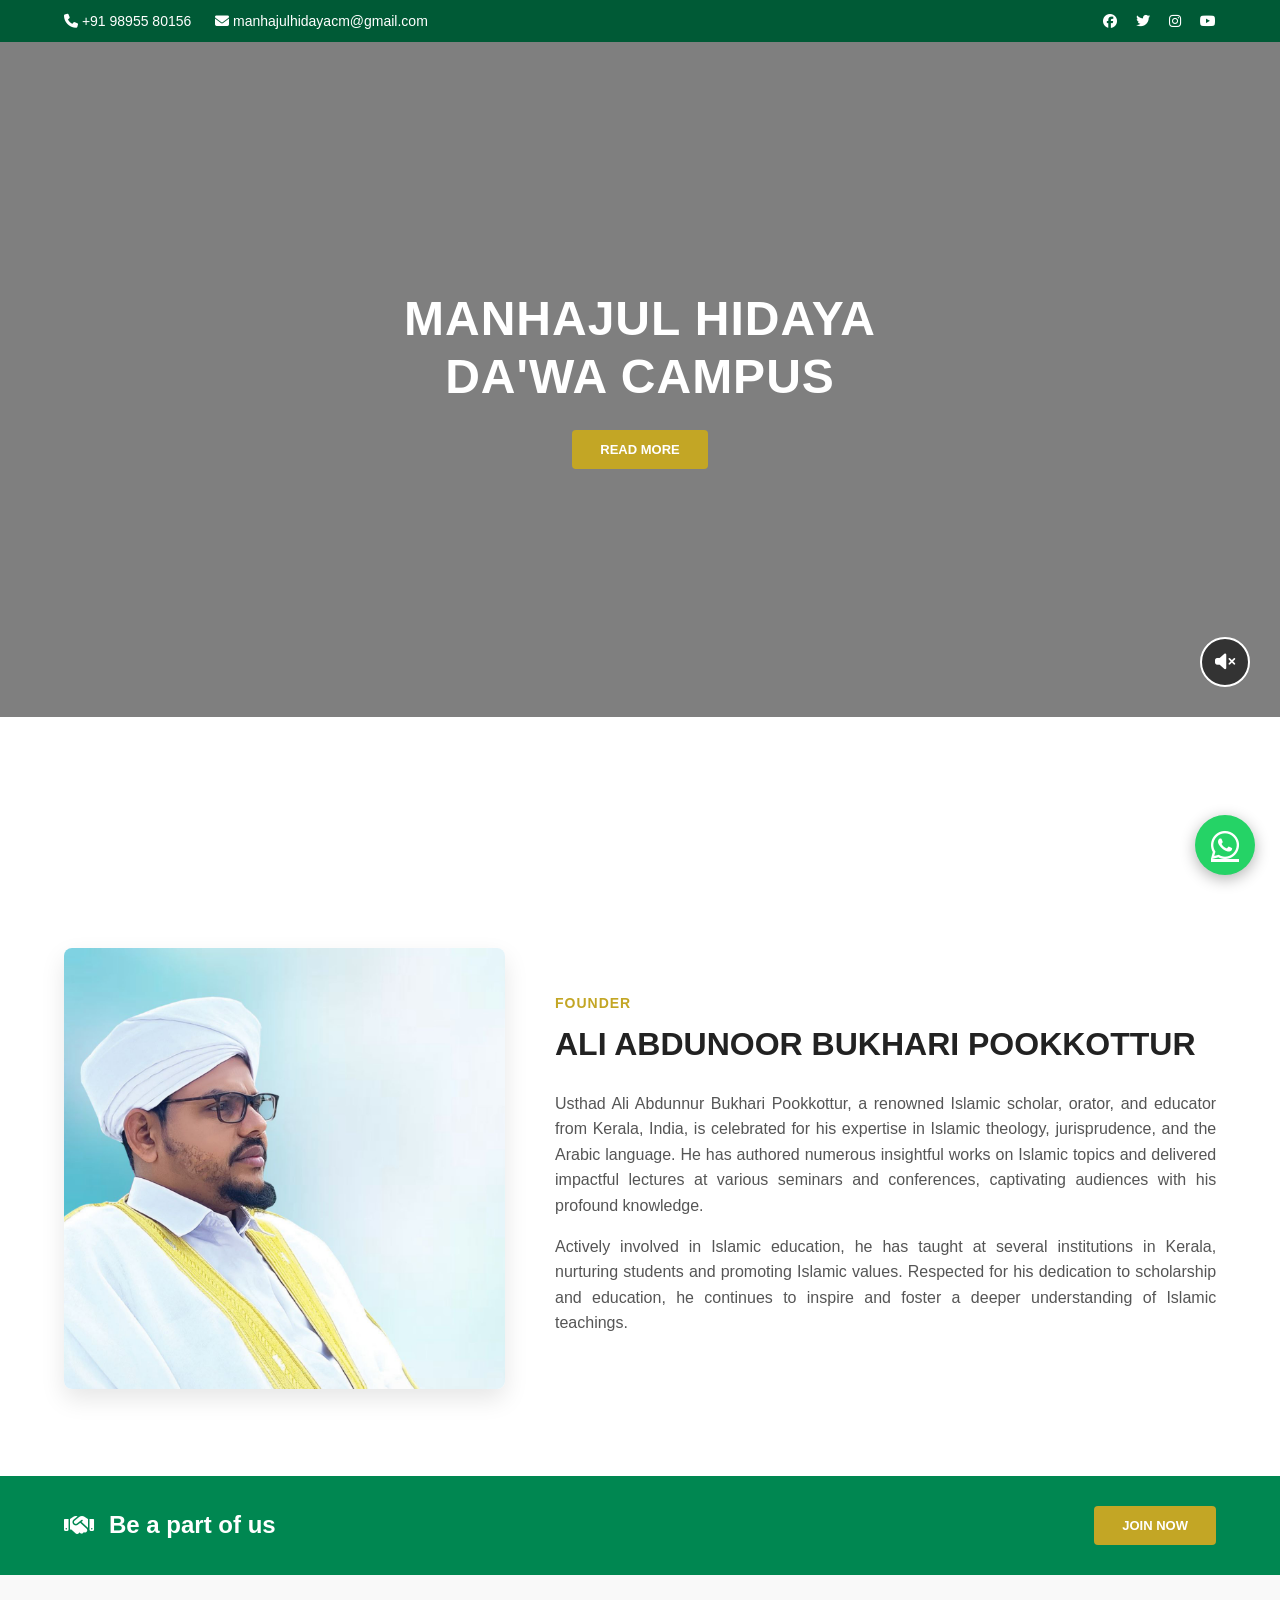
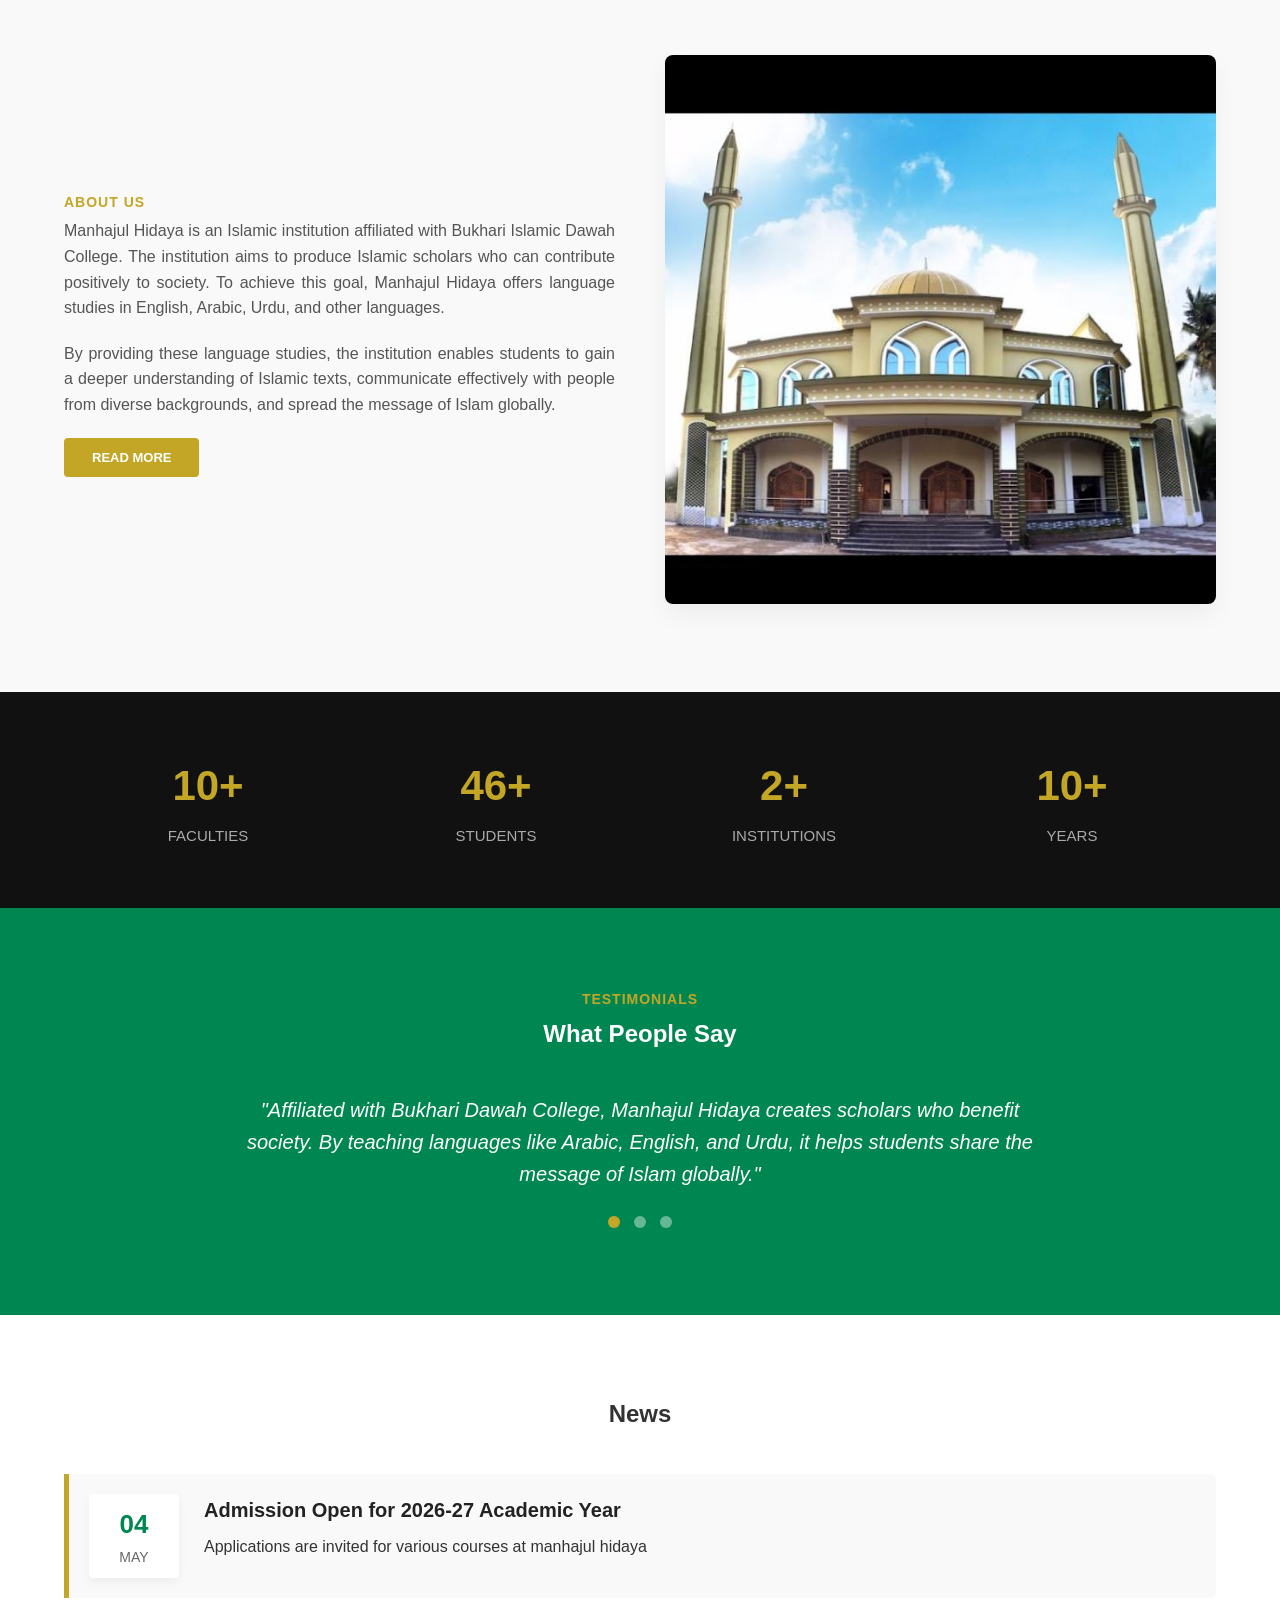
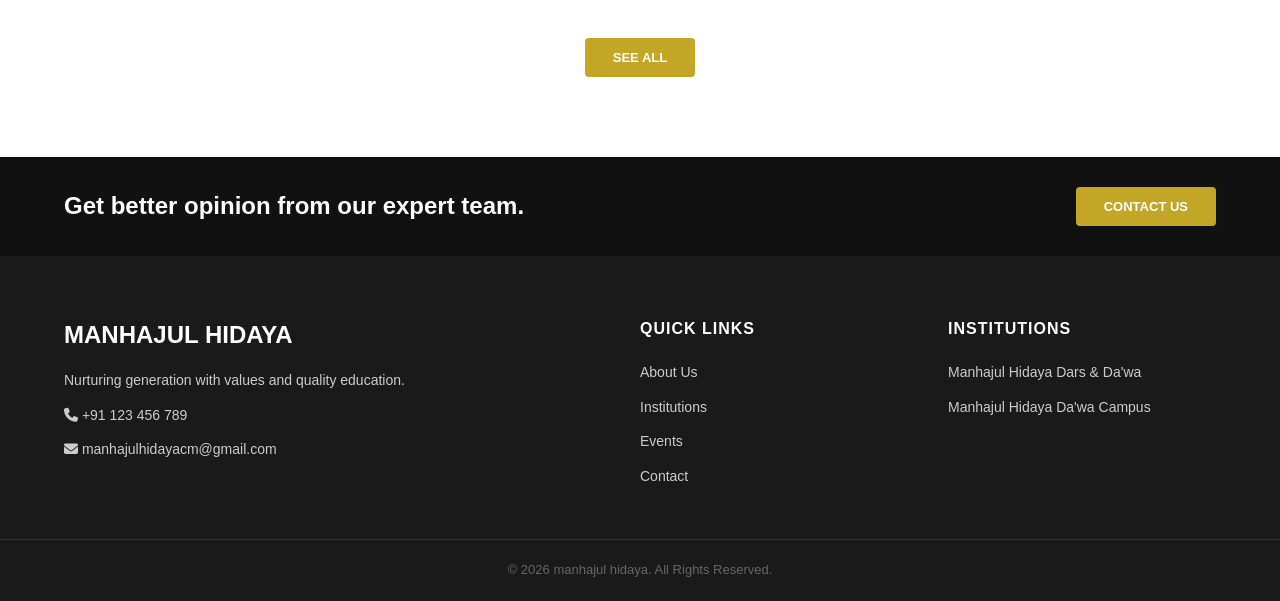
==== commit 72dfccfe: "Update index.html" ====
--- a/index.html
+++ b/index.html
@@ -12,7 +12,7 @@
     <header class="top-header">
         <div class="container header-flex">
             <div class="contact-info">
-                <span><i class="fas fa-phone"></i> +91 123 456 789</span>
+                <span><i class="fas fa-phone"></i> +91 98955 80156</span>
                 <span><i class="fas fa-envelope"></i> manhajulhidayacm@gmail.com</span>
             </div>
             <div class="social-links">
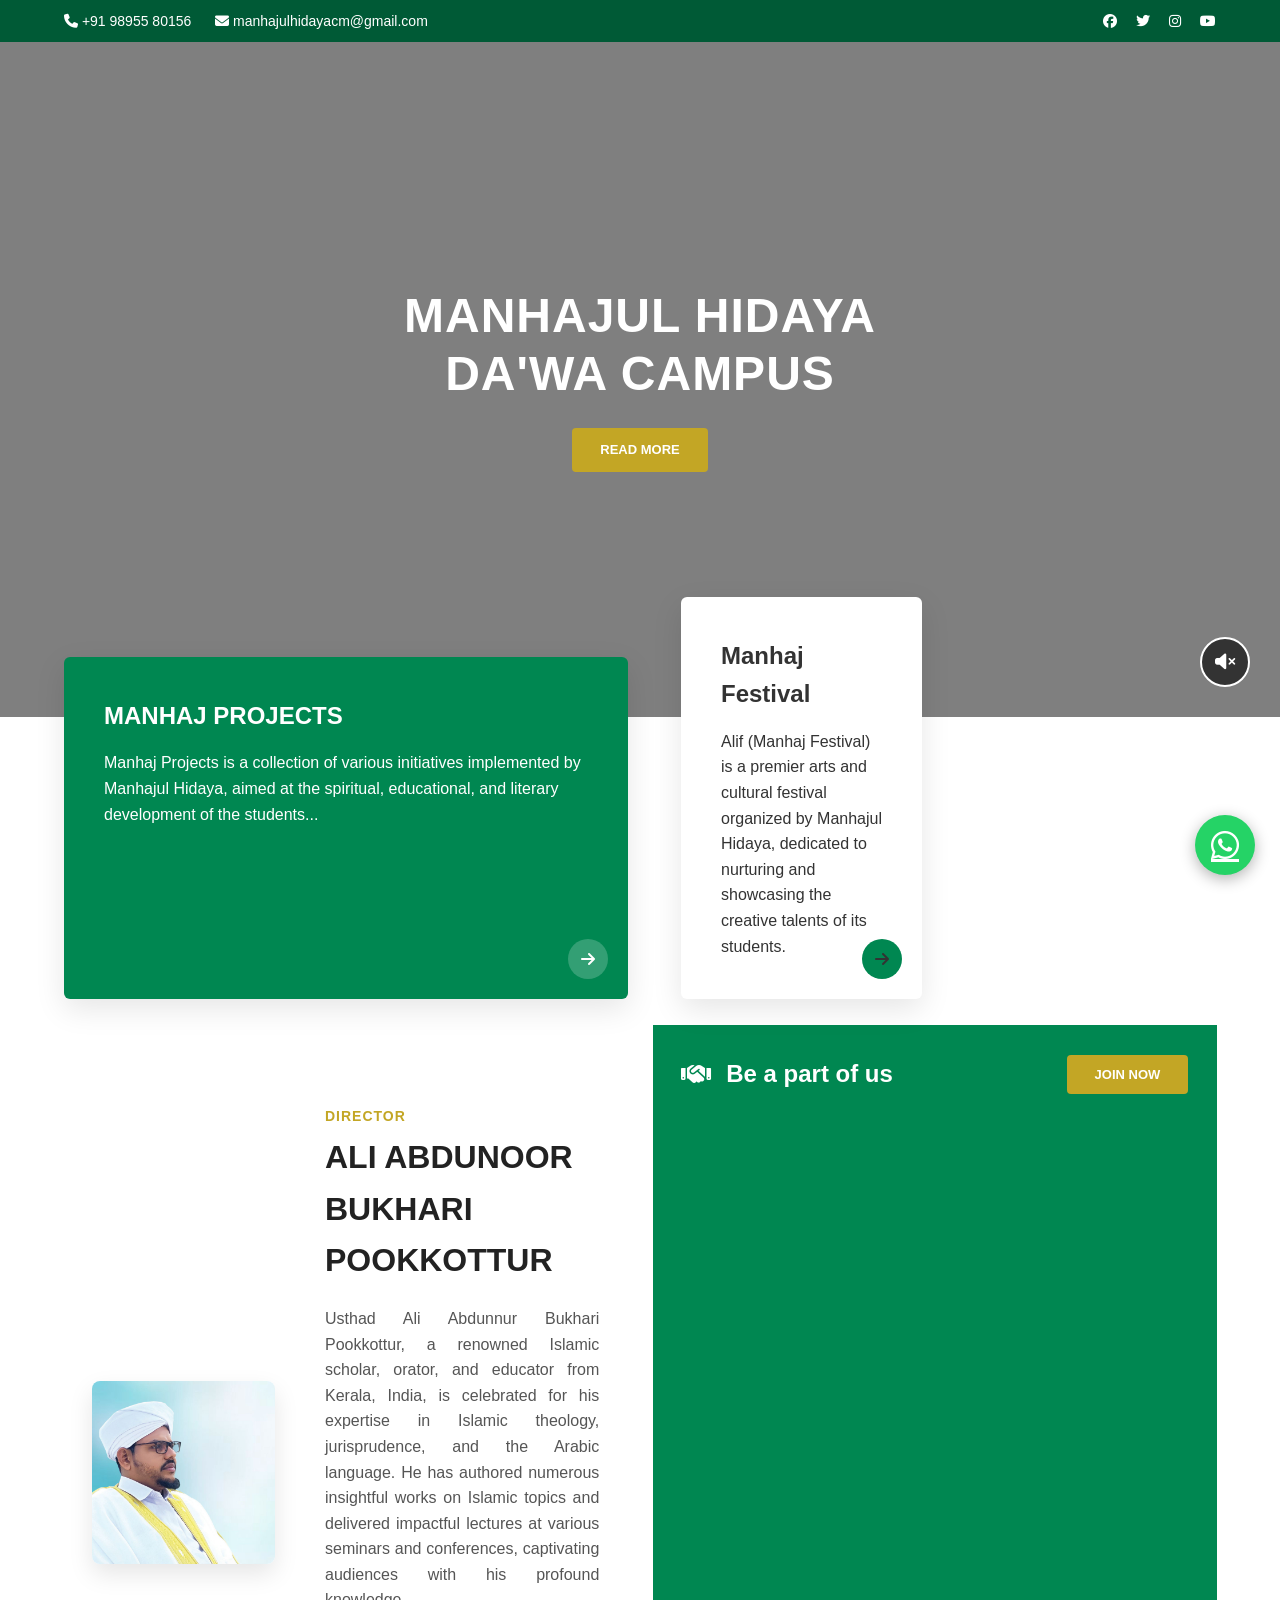
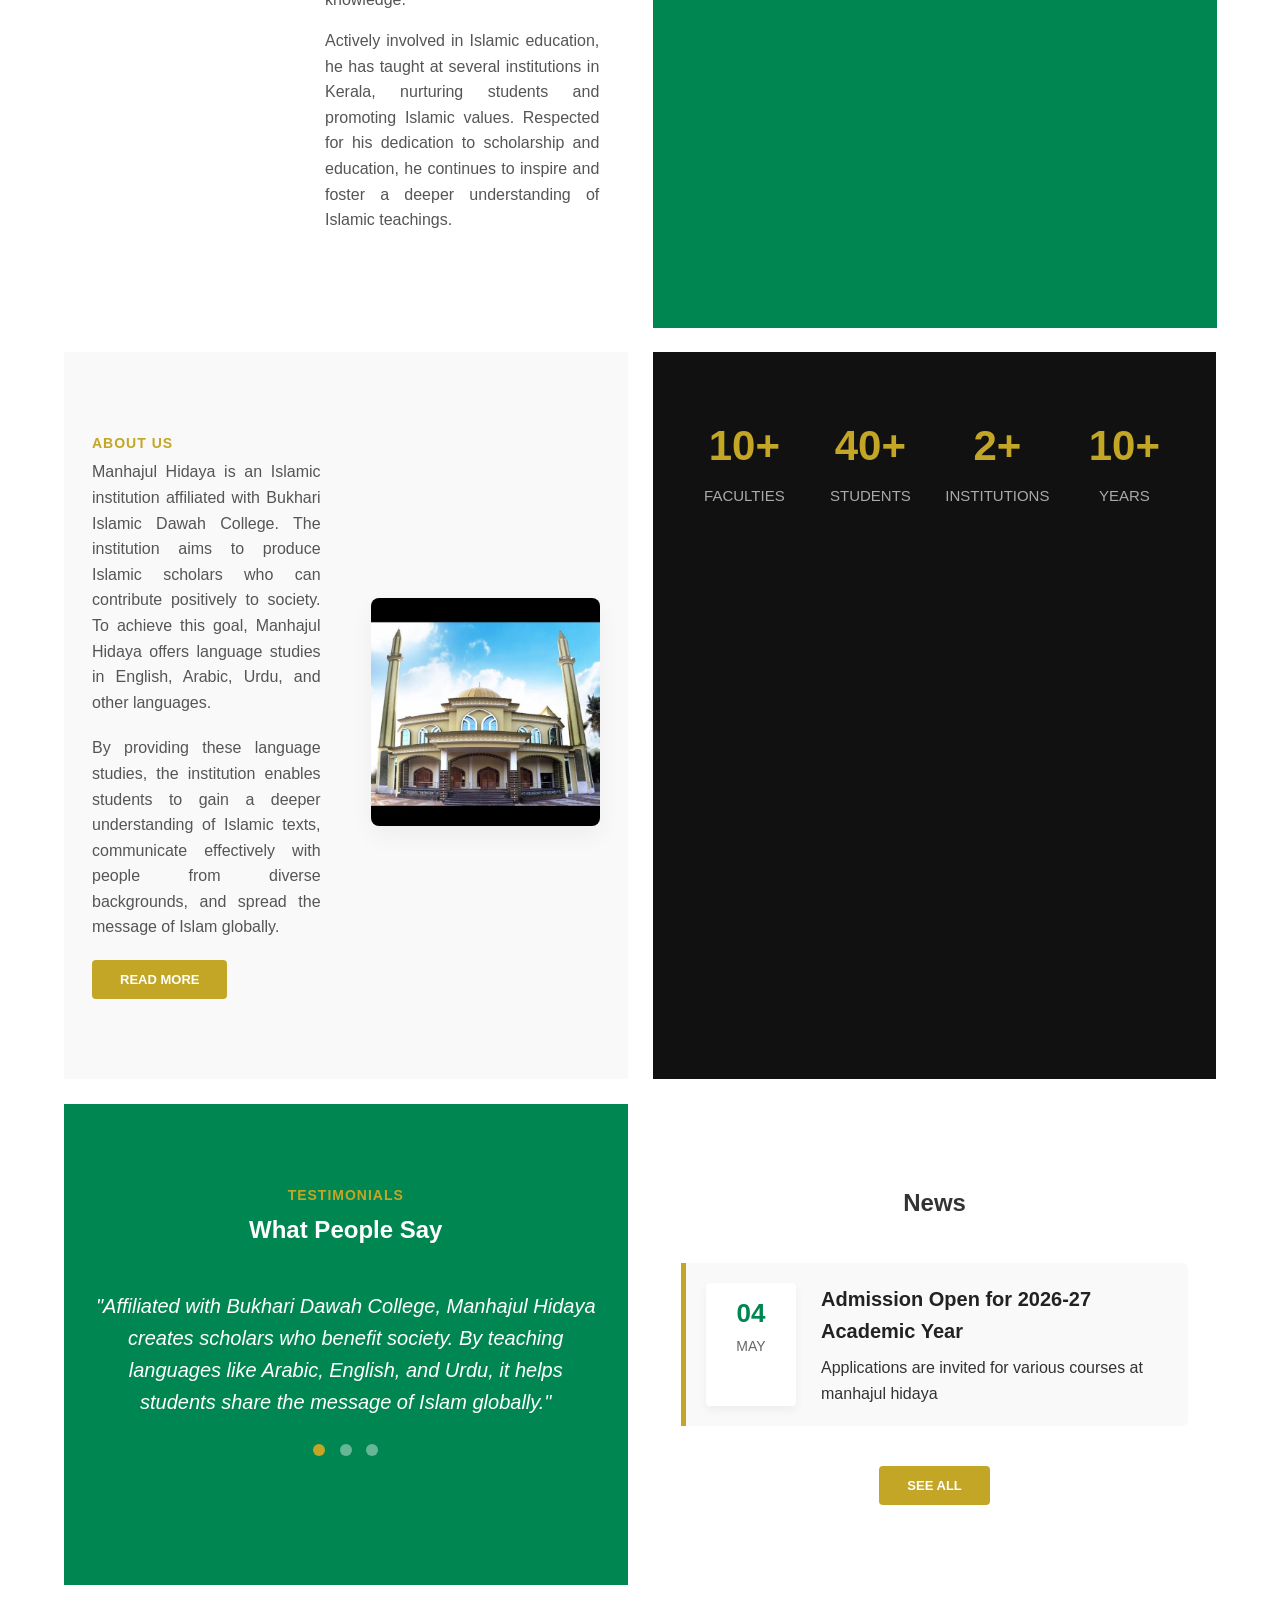
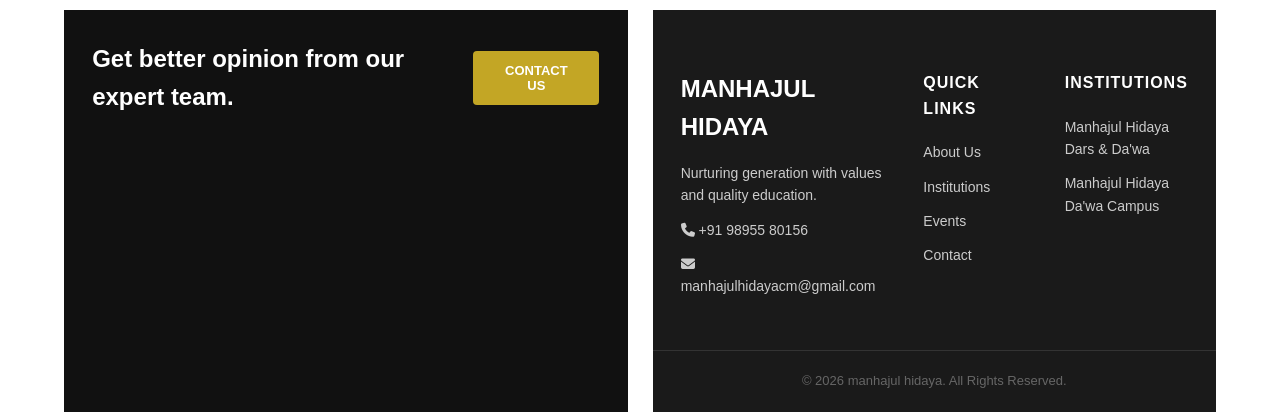
==== commit 2d41b77c: "Update index.html" ====
--- a/index.html
+++ b/index.html
@@ -6,6 +6,12 @@
     <title>Manhajul Hidaya Dars & Da'wa</title>
     <link rel="stylesheet" href="style.css">
     <link rel="stylesheet" href="https://cdnjs.cloudflare.com/ajax/libs/font-awesome/6.4.0/css/all.min.css">
+    <style>
+        /* സ്മൂത്ത് ആയി താഴേക്ക് വരാൻ ഇത് സഹായിക്കും */
+        html {
+            scroll-behavior: smooth;
+        }
+    </style>
 </head>
 <body>
 
@@ -37,7 +43,7 @@
         
         <div class="container hero-content animate-fade-in">
             <h1>MANHAJUL HIDAYA<br>DA'WA CAMPUS</h1>
-            <button class="btn-yellow">Read More</button>
+            <a href="#about" class="btn-yellow" style="text-decoration: none; text-align: center; display: inline-block;">Read More</a>
         </div>
     </section>
 
@@ -46,15 +52,23 @@
             <div class="info-card green-card scroll-animate slide-left">
                 <h3>MANHAJ PROJECTS</h3>
                 <p>Manhaj Projects is a collection of various initiatives implemented by Manhajul Hidaya, aimed at the spiritual, educational, and literary development of the students...</p>
-                <div class="arrow-icon"><i class="fas fa-arrow-right"></i></div>
-            </div>
-            <div class="info-card light-card scroll-animate slide-right">
-                <h3>Manhaj Festival</h3>
-                <p>Alif (Manhaj Festival) is a premier arts and cultural festival organized by Manhajul Hidaya, dedicated to nurturing and showcasing the creative talents of its students.</p>
-                <div class="arrow-icon green-arrow"><i class="fas fa-arrow-right"></i></div>
-            </div>
-        </div>
-    </section>
+                <a href="manhaj-projects.html" class="arrow-icon" style="text-decoration: none; display: inline-flex; align-items: center; justify-content: center; color: inherit;">
+                    <i class="fas fa-arrow-right"></i>
+                </a>
+            </div>
+          <section class="info-cards-section">
+       <div class="container cards-grid">
+        <div class="info-card light-card scroll-animate slide-right">
+            <h3>Manhaj Festival</h3>
+            <p>Alif (Manhaj Festival) is a premier arts and cultural festival organized by Manhajul Hidaya, dedicated to nurturing and showcasing the creative talents of its students.</p>
+            <a href="manhaj-festival.html" class="arrow-icon green-arrow" style="text-decoration: none; display: inline-flex; align-items: center; justify-content: center; color: inherit;">
+                <i class="fas fa-arrow-right"></i>
+            </a>
+        </div>
+    </div>
+</section>
+
+
 
     <section class="director-section">
         <div class="container director-grid">
@@ -62,7 +76,7 @@
                 <img src="usthad.jpg" alt="Director">
             </div>
             <div class="director-text scroll-animate slide-right">
-                <span class="sub-title">FOUNDER</span>
+                <span class="sub-title">DIRECTOR</span>
                 <h2>ALI ABDUNOOR BUKHARI POOKKOTTUR</h2>
                 <p>Usthad Ali Abdunnur Bukhari Pookkottur, a renowned Islamic scholar, orator, and educator from Kerala, India, is celebrated for his expertise in Islamic theology, jurisprudence, and the Arabic language. He has authored numerous insightful works on Islamic topics and delivered impactful lectures at various seminars and conferences, captivating audiences with his profound knowledge.</p>
                 <p>Actively involved in Islamic education, he has taught at several institutions in Kerala, nurturing students and promoting Islamic values. Respected for his dedication to scholarship and education, he continues to inspire and foster a deeper understanding of Islamic teachings.</p>
@@ -80,7 +94,7 @@
         </div>
     </section>
 
-    <section class="about-section">
+    <section class="about-section" id="about">
         <div class="container about-grid">
             <div class="about-text scroll-animate slide-left">
                 <span class="sub-title">ABOUT US</span>
@@ -93,7 +107,6 @@
             </div>
         </div>
     </section>
-
 
     <section class="counter-section">
         <div class="container counter-grid">
@@ -170,7 +183,7 @@
             <div class="footer-col logo-col">
                 <h2 class="footer-logo">MANHAJUL HIDAYA</h2>
                 <p>Nurturing generation with values and quality education.</p>
-                <p><i class="fas fa-phone"></i> +91 123 456 789</p>
+                <p><i class="fas fa-phone"></i> +91 98955 80156</p>
                 <p><i class="fas fa-envelope"></i> manhajulhidayacm@gmail.com</p>
             </div>
             <div class="footer-col">
@@ -202,4 +215,5 @@
 
     <script src="script.js"></script>
 </body>
-</html>
+        </html>
+            
